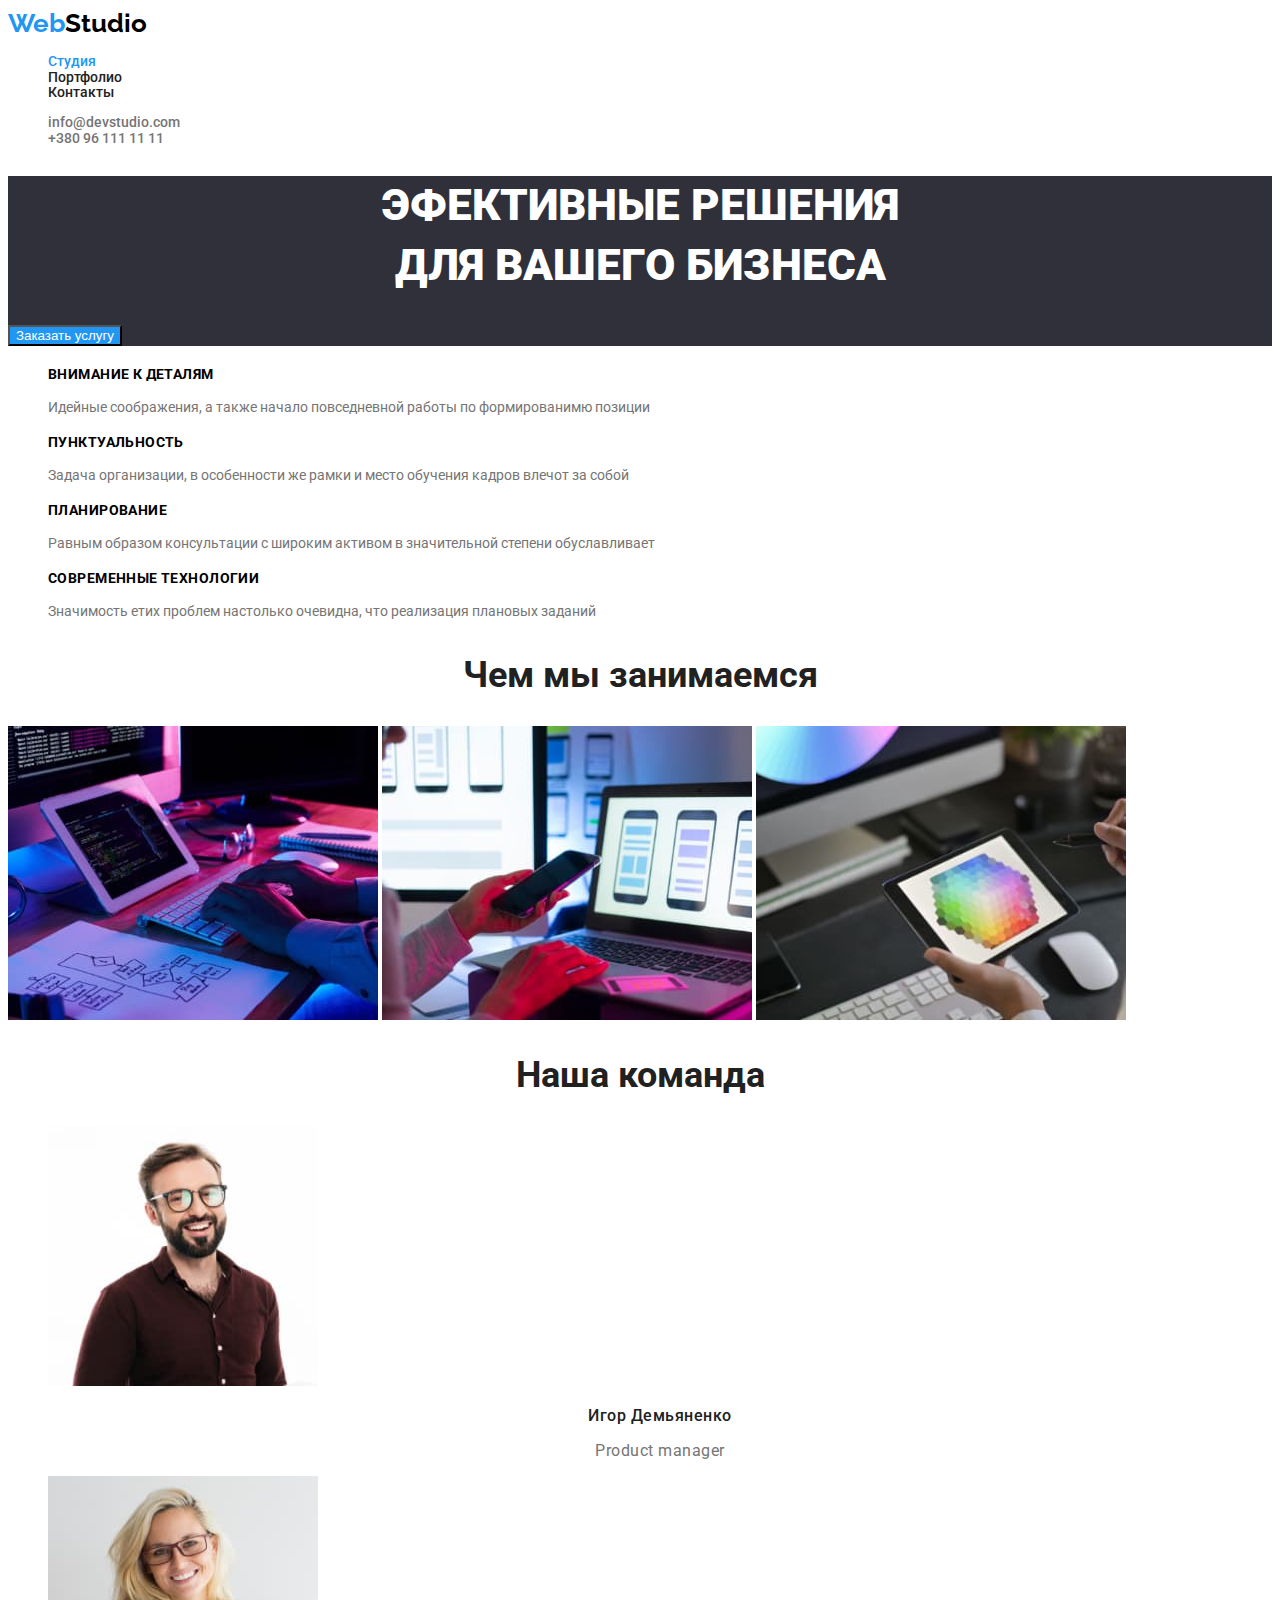
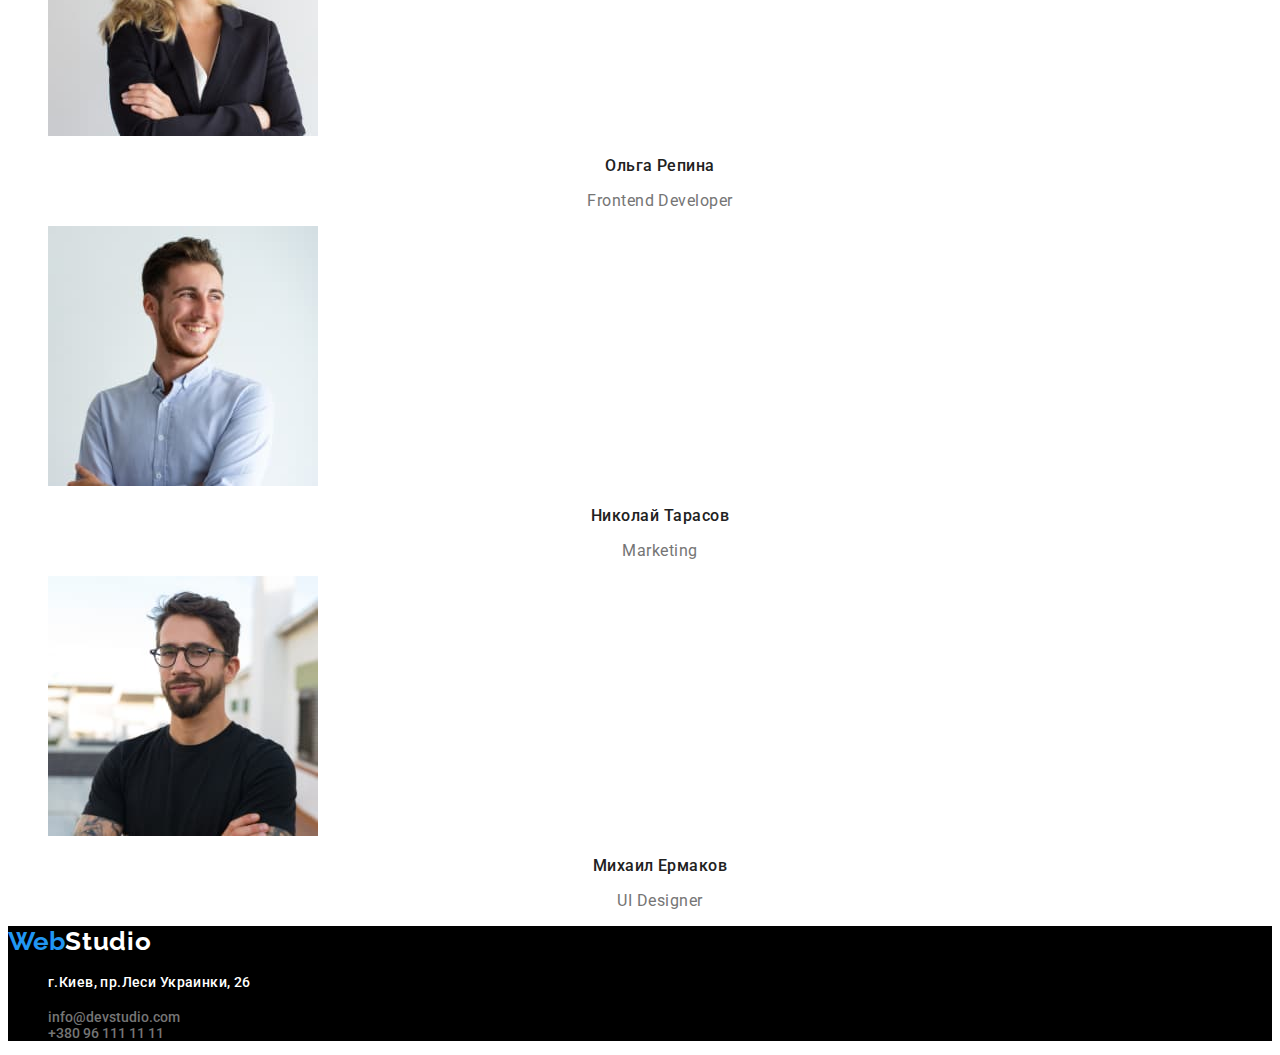
==== index.html @ 3fd0d3d6 "At last" ====
<!DOCTYPE html>
<html lang="en">
<head>
    <meta charset="UTF-8">
    <meta http-equiv="X-UA-Compatible" content="IE=edge">
    <meta name="viewport" content="width=device-width, initial-scale=1.0">
    <title>WebStudio</title>
    <link href="https://fonts.googleapis.com/css2?family=Raleway&family=Roboto:wght@700&display=swap" rel="stylesheet">
    <link rel="stylesheet" href="./CSS/styles.css">
</head>
<body>
    <!--Шапка сайта-->
    <header>
        <nav>
        <a href="./index.html" class="logo"> Web<span class="logo-name-header">Studio</span></a>
        <ul class="menu-nav">
            <li><a href="./index.html" class="link current">Студия</a></li>
            <li><a href="./portfolio.html" class="link">Портфолио</a></li>
            <li><a href="#" class="link">Контакты</a></li>
        </ul>
        </nav>
        <ul class="contacts">
            <li><a href="mailto:info@devstudio.com" class="link">info@devstudio.com</a></li>
            <li><a href="tel:+380961111111" class="link">+380 96 111 11 11</a></li>
            </ul>
    </header>
    <main>
        <div>
        <!--Герой-->
        <section class="hero">
            <h1 class="hero-title">ЭФЕКТИВНЫЕ РЕШЕНИЯ <br />ДЛЯ ВАШЕГО БИЗНЕСА</h1>
            <button class="button">Заказать услугу</button>
        </section>
        </div>
        <!--Особенности-->
        <section>
            <h2></h2>
            <ul class="list">
                <li>
                    <h3 class="feature-list-title">Внимание к деталям</h3>
                    <p class="feature-content">
                        Идейные соображения, а также 
                        начало повседневной работы по 
                        формированимю позиции
                    </p>
                </li>
                <li>
                    <h3 class="feature-list-title">Пунктуальность</h3>
                    <p class="feature-content">
                        Задача организации, в особенности 
                        же рамки и место обучения кадров
                        влечот за собой
                    </p>
                </li>
                <li>
                    <h3 class="feature-list-title">Планирование</h3>
                    <p class="feature-content">
                        Равным образом консультации с 
                        широким активом в значительной
                        степени обуславливает
                    </p>
                </li>
                <li>
                    <h3 class="feature-list-title">Современные технологии</h3>
                    <p class="feature-content">
                        Значимость етих проблем настолько 
                        очевидна, что реализация плановых
                        заданий
                    </p>
                </li>
            </ul>
        </section>
        <!--Чем мы занимаемся-->
        <section>
            <h2 class="section-title">Чем мы занимаемся</h2>
            <img src="./images/img1.jpg" alt="Pic1" width="370">
            <img src="./images/img2.jpg" alt="Pic2" width="370">
            <img src="./images/img3.jpg" alt="Pic3" width="370">
        </section>
        <!--Наша команда-->
        <section>
            <h2 class="section-title">Наша команда</h2>
            <ul class="list">
                <li>
                    <img src="./images/img21.jpg" alt="Игор Демьяненко" width="270">
                    <h3 class="person-name">Игор Демьяненко</h3>
                    <p class="person-position">Product manager</p>
                </li>
                <li>
                    <img src="./images/img22.jpg" alt="Ольга Репина" width="270">
                    <h3 class="person-name">Ольга Репина</h3>
                    <p class="person-position">Frontend Developer</p>
                </li>
                <li>
                    <img src="./images/img23.jpg" alt="Николай Тарасов" width="270">
                    <h3 class="person-name">Николай Тарасов</h3>
                    <p class="person-position">Marketing</p>
                </li>
                <li>
                    <img src="./images/img24.jpg" alt="Михаил Ермаков" width="270">
                    <h3 class="person-name">Михаил Ермаков</h3>
                    <p class="person-position">UI Designer</p>
                </li>
            </ul>
        </section>
    </main>
    <!--Футер-->
    <footer>
        <div class="footer">
        <a href="./index.html" class="logo"> Web<span class="logo-name-footer">Studio</span></a>
            <ul class="contacts">
               <li><p class="adress">г.Киев, пр.Леси Украинки, 26</p></li>
               <li><a href="mailto:info@devstudio.com" class="link">info@devstudio.com</a></li>
               <li><a href="tel:+380961111111" class="link">+380 96 111 11 11</a></li>
            </ul>
        </div>
    </footer>
</body>
</html>
---- CSS/styles.css ----
:root {
    --background-color: #FFFFFF;
    --primary-text-color: #000000;
    --title-text-color: #212121;
    --accent-color: #2196F3;
    --contacts-color: #757575;
    --content-color: #757575;
    --menu-nav-color: #212121;
    --hero-bcg-color: #2F303A;
    --hero-title-color: #FFFFFF;
    --footer-white-color:#FFFFFF;}
body{
    background-color: var(--background-color);
    color: var(--primary-text-color);
    font-family:'Roboto', 'san-serif';}
/* Header */
.logo {
    color: var(--accent-color);
    font-weight: 700;
    font-family: Raleway;
    font-size: 26px;
    line-height: 1.1738;
    text-decoration: none }
.logo-name-header {
    color: var(--primary-text-color);
    font-weight: 700;
    font-family: Raleway;
    font-size: 26px;
    line-height: 1.1738; }
.menu-nav {
    font-weight: 500;
    font-size: 14px;
    line-height: 1.1428;
    list-style: none;}
.menu-nav .link {
    color: var(--menu-nav-color);
    text-decoration: none;}
.menu-nav .link:hover, 
.menu-nav .link:focus {
    color: var(--accent-color); }
.menu-nav .link.current {
    color: var(--accent-color); }
.contacts {
    list-style: none;
    font-weight: 500;
    font-size: 14px;
    line-height: 1.1428;}
.contacts .link {
    color: var(--contacts-color);
    text-decoration: none;}
.contacts .link:hover, 
.contacts .link:focus {
    color: var(--accent-color);}
/* Hero */
.hero {
    background-color: var(--hero-bcg-color);}
.hero-title {
    color: var(--hero-title-color);
    font-weight: 900;
    font-size: 44px;
    line-height: 1.3636;
    text-align: center;
    text-transform: uppercase;}
.button {
    color:var(--hero-title-color);
    background-color: var(--accent-color);
    text-align: center;}
/* Features */
.list {
    list-style: none;}
.feature-list-title {
    color: var(--primary-text-color);
    font-weight: 700;
    font-size: 14px;
    line-height: 1.1428;
    letter-spacing: 0.03em;
    text-transform: uppercase;}
.feature-content {
    color: var(--content-color);
    font-size: 14px;
    line-height: 1.7142;}
/* Чем мы занимаемся */
.section-title {
    font-weight: 700;
    font-size: 36px;
    line-height: 1.1666;
    text-align: center;
    color: var(--title-text-color);}
.person-name {
    font-weight: 500;
    font-size: 16px;
    line-height: 1.1875;
    text-align: center;
    letter-spacing: 0.03em;
    color: var(--title-text-color); }
.person-position {
    font-size: 16px;
    line-height: 1.1875;
    text-align: center;
    letter-spacing: 0.03em;
    color: var(--content-color);}
/* Футер */
.footer {
    background-color: #000000; }
.logo-name-footer {
    font-family: Raleway;
    font-weight: 700;
    font-size: 26px;
    line-height: 1.1923;
    letter-spacing: 0.03em;
    color: var(--footer-white-color);}
.adress {
    font-size: 14px;
    line-height: 1.7142;
    letter-spacing: 0.03em;
    color: var(--footer-white-color); }
 .footer-contacts {
    font-size: 14px;
    line-height: 1.7142;
    letter-spacing: 0.03em;
    color: rgba(255, 255, 255, 0.6); 
    text-decoration: none;}
.footer-contacts .link {
    text-decoration: none;}
.footer-contacts .link:hover, 
.footer-contacts .link:focus {
    color: var(--accent-color);}
 /* Portfolio */
 .main-section {
    list-style: none;}
.portfolio-button {
    font-family: inherit;}
.portfolio-button.primary {
    color: var(--accent-color);}
.portfolio-button.secondary {}
.portfolio-button:hover,
.portfolio-button:focus {
    color: var(--hero-title-color);
    background-color: var(--accent-color);}
.portfolio-list-title {
    font-weight: 700;
    font-size: 18px;
    line-height: 2;
    letter-spacing: 0.06em;
    color: var(--title-text-color);}
.portfolio-list-content {
    font-size: 16px;
    line-height: 1.875;
    letter-spacing: 0.03em;
    color:var(--content-color);}
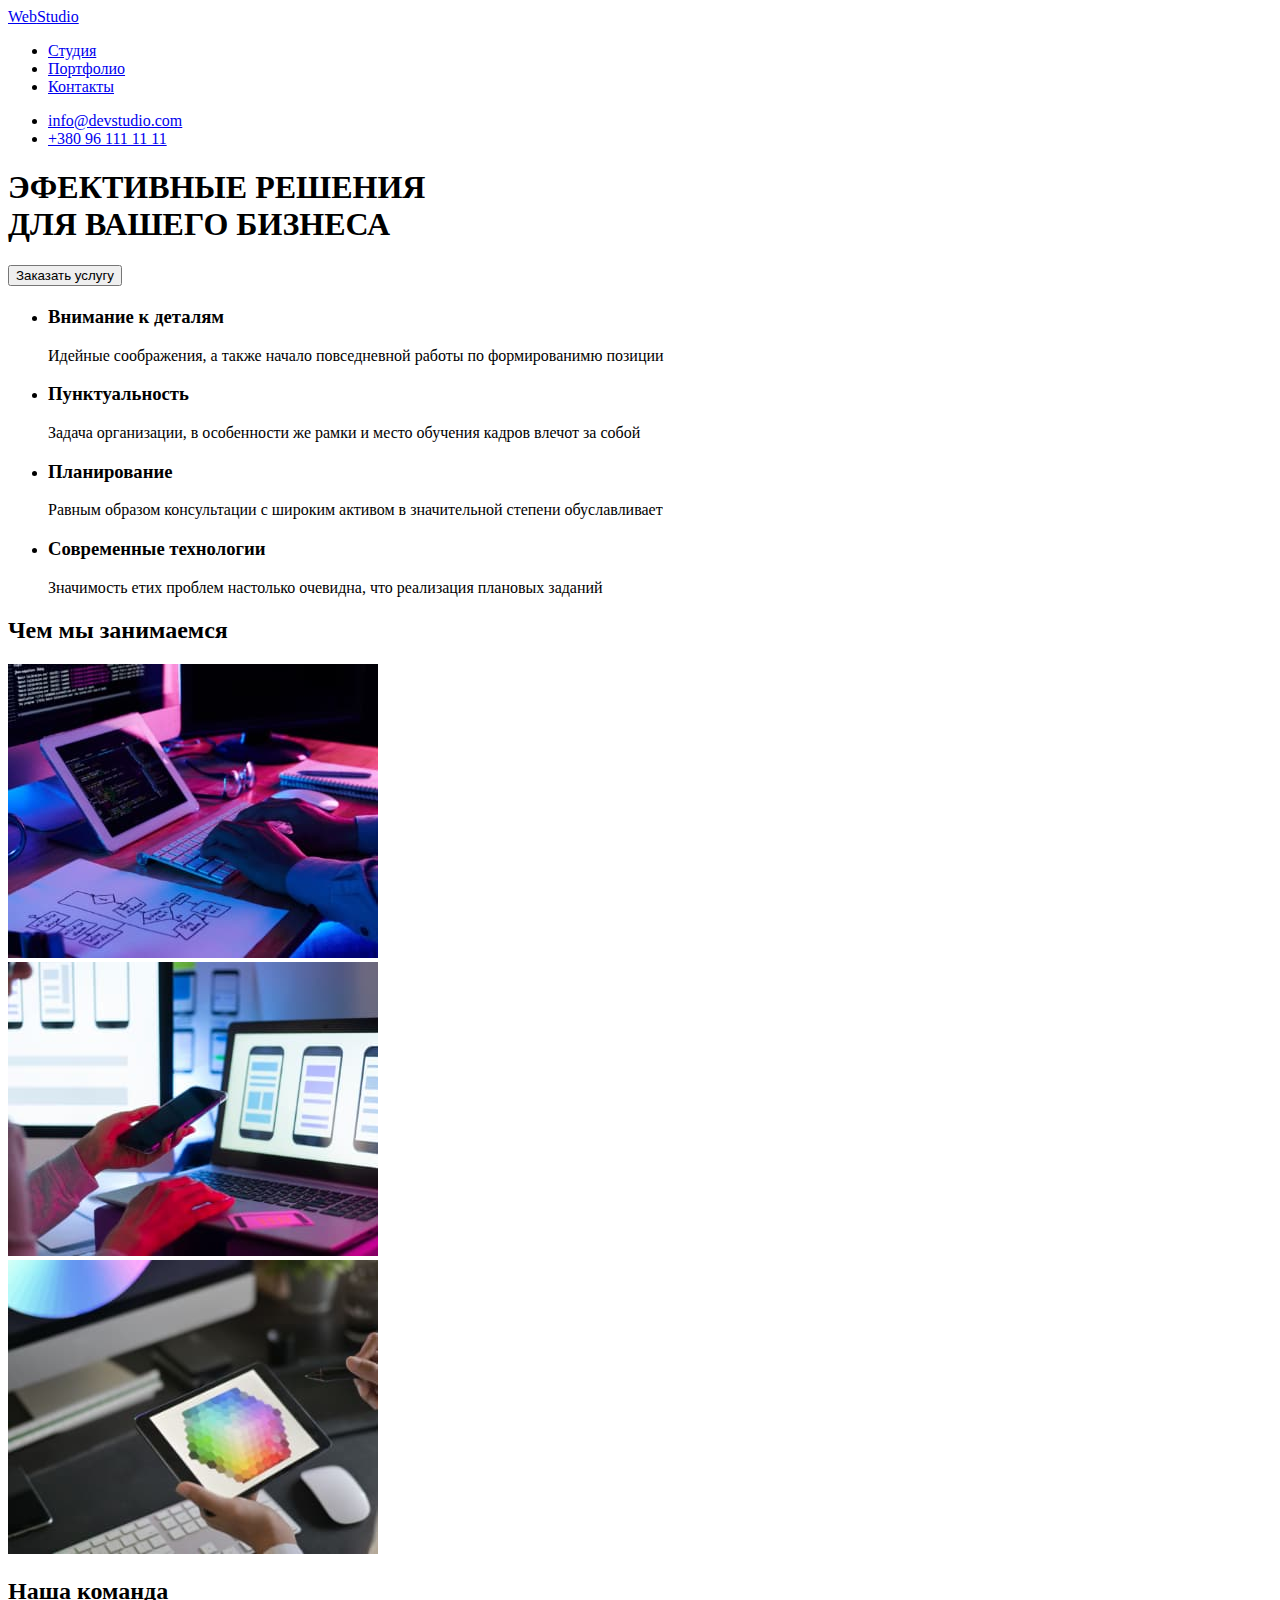
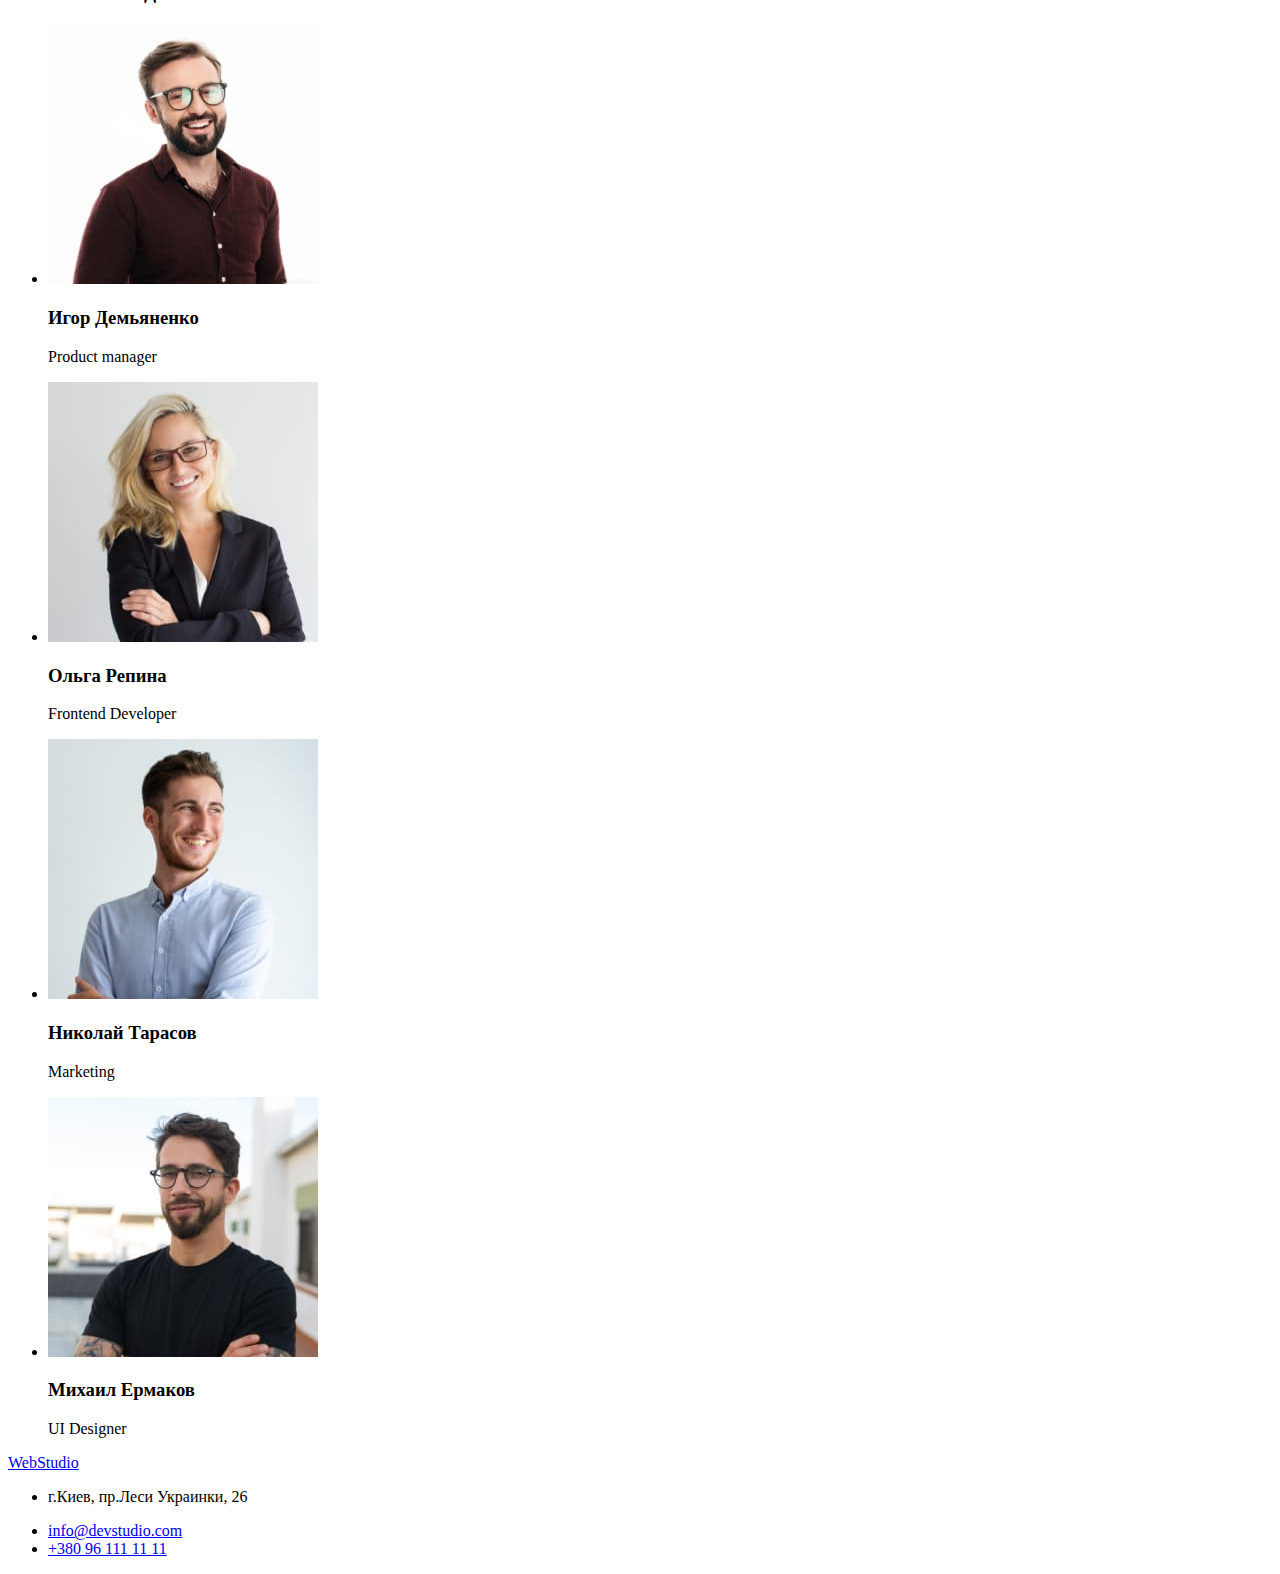
==== commit bb33094b: "3rd edition" ====
--- a/index.html
+++ b/index.html
@@ -5,23 +5,25 @@
     <meta http-equiv="X-UA-Compatible" content="IE=edge">
     <meta name="viewport" content="width=device-width, initial-scale=1.0">
     <title>WebStudio</title>
-    <link href="https://fonts.googleapis.com/css2?family=Raleway&family=Roboto:wght@700&display=swap" rel="stylesheet">
-    <link rel="stylesheet" href="./CSS/styles.css">
+    <link rel="preconnect" href="https://fonts.googleapis.com">
+    <link rel="preconnect" href="https://fonts.gstatic.com" crossorigin>    
+    <link href="https://fonts.googleapis.com/css2?family=Raleway:wght@700&family=Roboto:wght@400;500;700;900&display=swap" rel="stylesheet">
+    <link rel="stylesheet" href="./css/styles.css">
 </head>
 <body>
     <!--Шапка сайта-->
     <header>
         <nav>
-        <a href="./index.html" class="logo"> Web<span class="logo-name-header">Studio</span></a>
-        <ul class="menu-nav">
-            <li><a href="./index.html" class="link current">Студия</a></li>
-            <li><a href="./portfolio.html" class="link">Портфолио</a></li>
-            <li><a href="#" class="link">Контакты</a></li>
+        <a href="./index.html" class="logo"> Web<span class="logo-header">Studio</span></a>
+        <ul class="nav">
+            <li class="nav-item"><a href="./index.html" class="nav-link current">Студия</a></li>
+            <li class="nav-item"><a href="./portfolio.html" class="nav-link">Портфолио</a></li>
+            <li class="nav-item"><a href="#" class="nav-link">Контакты</a></li>
         </ul>
         </nav>
-        <ul class="contacts">
-            <li><a href="mailto:info@devstudio.com" class="link">info@devstudio.com</a></li>
-            <li><a href="tel:+380961111111" class="link">+380 96 111 11 11</a></li>
+        <ul class="contacts-header">
+            <li class="contacts-item"><a href="mailto:info@devstudio.com" class="contacts-link">info@devstudio.com</a></li>
+            <li class="contacts-item"><a href="tel:+380961111111" class="contacts-link">+380 96 111 11 11</a></li>
             </ul>
     </header>
     <main>
@@ -35,33 +37,33 @@
         <!--Особенности-->
         <section>
             <h2></h2>
-            <ul class="list">
-                <li>
-                    <h3 class="feature-list-title">Внимание к деталям</h3>
+            <ul class="features-list">
+                <li class="features-item">
+                    <h3 class="feature-title">Внимание к деталям</h3>
                     <p class="feature-content">
                         Идейные соображения, а также 
                         начало повседневной работы по 
                         формированимю позиции
                     </p>
                 </li>
-                <li>
-                    <h3 class="feature-list-title">Пунктуальность</h3>
+                <li class="features-item">
+                    <h3 class="feature-title">Пунктуальность</h3>
                     <p class="feature-content">
                         Задача организации, в особенности 
                         же рамки и место обучения кадров
                         влечот за собой
                     </p>
                 </li>
-                <li>
-                    <h3 class="feature-list-title">Планирование</h3>
+                <li class="features-item">
+                    <h3 class="feature-title">Планирование</h3>
                     <p class="feature-content">
                         Равным образом консультации с 
                         широким активом в значительной
                         степени обуславливает
                     </p>
                 </li>
-                <li>
-                    <h3 class="feature-list-title">Современные технологии</h3>
+                <li class="features-item">
+                    <h3 class="feature-title">Современные технологии</h3>
                     <p class="feature-content">
                         Значимость етих проблем настолько 
                         очевидна, что реализация плановых
@@ -71,47 +73,47 @@
             </ul>
         </section>
         <!--Чем мы занимаемся-->
-        <section>
-            <h2 class="section-title">Чем мы занимаемся</h2>
-            <img src="./images/img1.jpg" alt="Pic1" width="370">
-            <img src="./images/img2.jpg" alt="Pic2" width="370">
-            <img src="./images/img3.jpg" alt="Pic3" width="370">
+        <section class="works">
+            <h2 class="works-title">Чем мы занимаемся</h2>
+            <li class="works-item"><img src="./images/img1.jpg" alt="Pic1" width="370"></li>
+            <li class="works-item"><img src="./images/img2.jpg" alt="Pic2" width="370"></li>
+            <li class="works-item"><img src="./images/img3.jpg" alt="Pic3" width="370"></li>
         </section>
         <!--Наша команда-->
         <section>
-            <h2 class="section-title">Наша команда</h2>
-            <ul class="list">
-                <li>
+            <h2 class="our-team-title">Наша команда</h2>
+            <ul class="team-list">
+                <li class="team-item">
                     <img src="./images/img21.jpg" alt="Игор Демьяненко" width="270">
-                    <h3 class="person-name">Игор Демьяненко</h3>
+                    <h3 class="team-title">Игор Демьяненко</h3>
                     <p class="person-position">Product manager</p>
                 </li>
-                <li>
+                <li class="team-item">
                     <img src="./images/img22.jpg" alt="Ольга Репина" width="270">
-                    <h3 class="person-name">Ольга Репина</h3>
-                    <p class="person-position">Frontend Developer</p>
+                    <h3 class="team-title">Ольга Репина</h3>
+                    <p class="team-description">Frontend Developer</p>
                 </li>
-                <li>
+                <li class="team-item">
                     <img src="./images/img23.jpg" alt="Николай Тарасов" width="270">
-                    <h3 class="person-name">Николай Тарасов</h3>
-                    <p class="person-position">Marketing</p>
+                    <h3 class="team-title">Николай Тарасов</h3>
+                    <p class="team-description">Marketing</p>
                 </li>
-                <li>
+                <li class="team-item">
                     <img src="./images/img24.jpg" alt="Михаил Ермаков" width="270">
-                    <h3 class="person-name">Михаил Ермаков</h3>
-                    <p class="person-position">UI Designer</p>
+                    <h3 class="team-title">Михаил Ермаков</h3>
+                    <p class="team-description">UI Designer</p>
                 </li>
             </ul>
         </section>
     </main>
     <!--Футер-->
     <footer>
-        <div class="footer">
-        <a href="./index.html" class="logo"> Web<span class="logo-name-footer">Studio</span></a>
-            <ul class="contacts">
-               <li><p class="adress">г.Киев, пр.Леси Украинки, 26</p></li>
-               <li><a href="mailto:info@devstudio.com" class="link">info@devstudio.com</a></li>
-               <li><a href="tel:+380961111111" class="link">+380 96 111 11 11</a></li>
+        <div class="container">
+        <a href="./index.html" class="logo"> Web<span class="logo-footer">Studio</span></a>
+            <ul class="contacts-footer">
+               <li class="contacts-footer-item"><p class="adress">г.Киев, пр.Леси Украинки, 26</p></li>
+               <li class="contacts-footer-item"><a href="mailto:info@devstudio.com" class="contacts-footer-link">info@devstudio.com</a></li>
+               <li class="contacts-footer-item"><a href="tel:+380961111111" class="contacts-footer-link">+380 96 111 11 11</a></li>
             </ul>
         </div>
     </footer>
